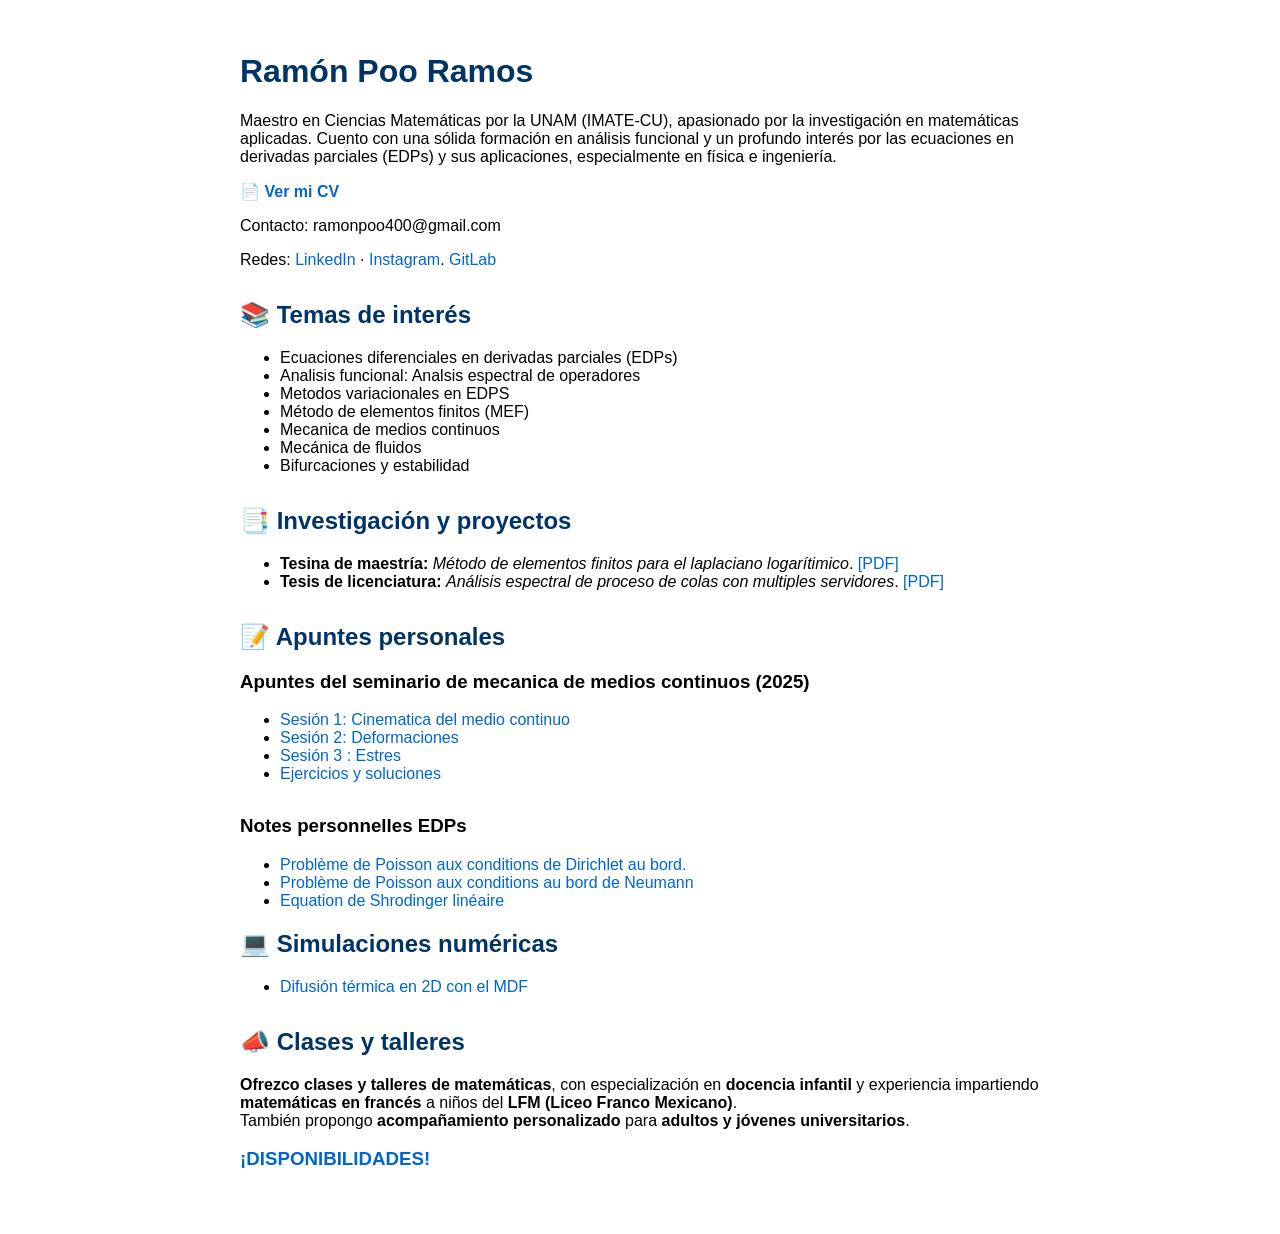
==== index.html @ 9243f204 "Agregando calendario disponibilidades correccion" ====
<!DOCTYPE html>
<html lang="es">
<head>
  <meta charset="UTF-8">
  <title>Ramón Poo – Matemáticas y Simulación</title>
  <style>
    body { font-family: sans-serif; max-width: 800px; margin: auto; padding: 2em; }
    h1, h2 { color: #003366; }
    a { color: #0066cc; text-decoration: none; }
    a:hover { text-decoration: underline; }
    section { margin-bottom: 2em; }
  </style>
</head>
<body>

  <h1>Ramón Poo Ramos</h1>
  <section>
    <p>Maestro en Ciencias Matemáticas por la UNAM (IMATE-CU), apasionado por la investigación en matemáticas aplicadas. Cuento con una sólida formación en análisis funcional y un profundo interés por las ecuaciones en derivadas parciales (EDPs) y sus aplicaciones, especialmente en física e ingeniería.</p>
    <p><strong><a href="assets/cv.pdf">📄 Ver mi CV</a></strong></p>
    <p>Contacto: ramonpoo400@gmail.com</p>
    <p>Redes: 
      <a href="https://www.linkedin.com/in/ramon-poo-ramos" target="_blank">LinkedIn</a> · 
      <a href="https://www.instagram.com/ramon.poo/" target="_blank">Instagram</a>.
      <a href="https://gitlab.com/dashboard/projects/personal" target="_blank">GitLab</a>
    </p>
  </section>

  <section>
    <h2>📚 Temas de interés</h2>
    <ul>
      <li>Ecuaciones diferenciales en derivadas parciales (EDPs)</li>
      <li>Analisis funcional: Analsis espectral de operadores</li>
      <li>Metodos variacionales en EDPS
      <li>Método de elementos finitos (MEF)</li>
      <li>Mecanica de medios continuos</li>
      <li>Mecánica de fluidos</li>
      <li>Bifurcaciones y estabilidad</li>
    </ul>
  </section>

  <section>
    <h2>📑 Investigación y proyectos</h2>
    <ul>
      <li><strong>Tesina de maestría:</strong> <em>Método de elementos finitos para el laplaciano logarítimico</em>. <a href="investigacion/tesina_maestria.pdf">[PDF]</a></li>
      <li><strong>Tesis de licenciatura:</strong> <em>Análisis espectral de proceso de colas con multiples servidores</em>. <a href="investigacion/tesis_licenciatura.pdf">[PDF]</a></li>
    </ul>
  </section>


  <section>
    <h2>📝 Apuntes personales</h2>
    <h3>Apuntes del seminario de mecanica de medios continuos (2025)</h3>
    <ul>
      <li><a href="apuntes/SeminarioMediosContinuos/sesion1_cinematica_medios_continuos.pdf">Sesión 1: Cinematica del medio continuo</a></li>
      <li><a href="apuntes/SeminarioMediosContinuos/sesion2_deformaciones.pdf">Sesión 2: Deformaciones</a></li>
      <li><a href="apuntes/SeminarioMediosContinuos/sesion3.pdf">Sesión 3 : Estres</a></li>
      <li><a href="apuntes/SeminarioMediosContinuos/ejercicios-soluciones.pdf">Ejercicios y soluciones</a></li>
    </ul>
  </section>

    <h3>Notes personnelles EDPs</h3>
    <ul>
      <li><a href="apuntes/ApuntesPersonalesEDPs/ProblemeDePoissonConditionsDirichlet.pdf">Problème de Poisson aux conditions de Dirichlet au bord.</a></li>
      <li><a href="apuntes/ApuntesPersonalesEDPs/EquationDePoissonAuxLimitesDeNeumann.pdf">Problème de Poisson aux conditions au bord de Neumann </a></li>
      <li><a href="apuntes/ApuntesPersonalesEDPs/EquationDeShrodingerLineaire.pdf">Equation de Shrodinger linéaire</a></li>
    </ul>
  </section>
  
  <section>
    <h2>💻 Simulaciones numéricas</h2>
    <ul>
      <li><a href="simulaciones/difusion.html">Difusión térmica en 2D con el MDF</a></li>
    </ul>
  </section>

  <section>
    <h2>📣 Clases y talleres</h2>
      <p>
        <strong>Ofrezco clases y talleres de matemáticas</strong>, con especialización en <strong>docencia infantil</strong> y experiencia impartiendo <strong>matemáticas en francés</strong> a niños del <strong>LFM (Liceo Franco Mexicano)</strong>.<br>
        También propongo <strong>acompañamiento personalizado</strong> para <strong>adultos y jóvenes universitarios</strong>.
      </p>
      <h3>
        <p>
          <a href="https://calendar.google.com/calendar/embed?src=ramonpoo400%40gmail.com&ctz=America%2FMexico_City" target="_blank"> ¡DISPONIBILIDADES! </a>
        </p> 
  </section>

</body>
</html>
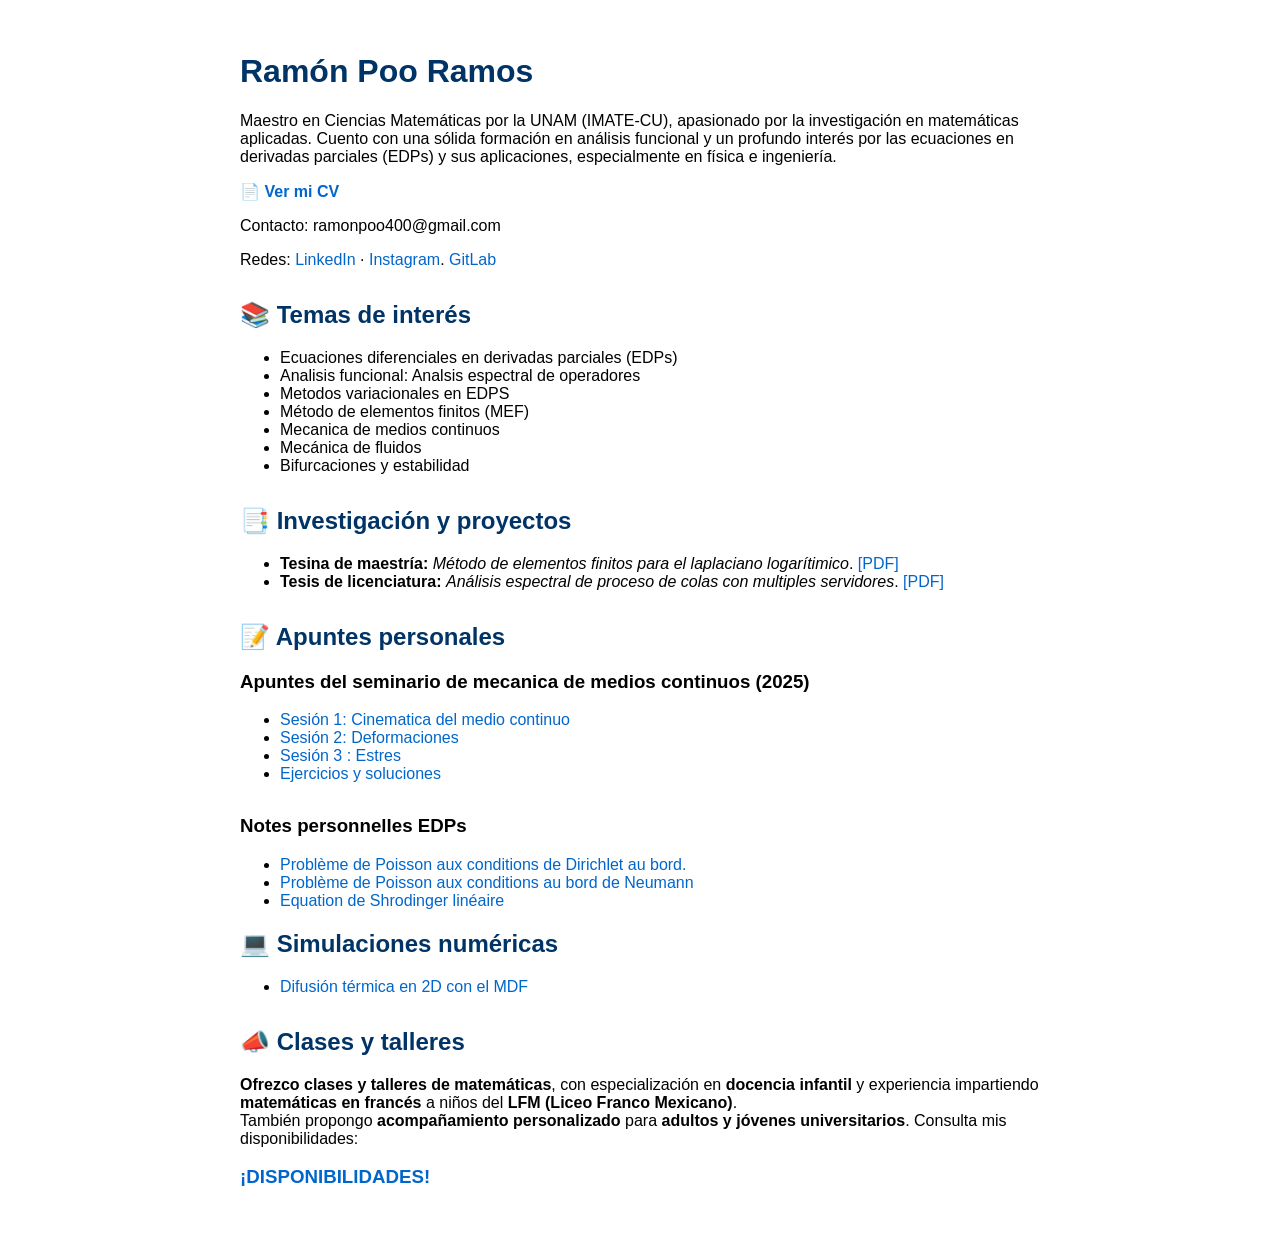
==== commit 181907d2: "Agregando calendario disponibilidades correccion 2" ====
--- a/index.html
+++ b/index.html
@@ -77,7 +77,7 @@
     <h2>📣 Clases y talleres</h2>
       <p>
         <strong>Ofrezco clases y talleres de matemáticas</strong>, con especialización en <strong>docencia infantil</strong> y experiencia impartiendo <strong>matemáticas en francés</strong> a niños del <strong>LFM (Liceo Franco Mexicano)</strong>.<br>
-        También propongo <strong>acompañamiento personalizado</strong> para <strong>adultos y jóvenes universitarios</strong>.
+        También propongo <strong>acompañamiento personalizado</strong> para <strong>adultos y jóvenes universitarios</strong>. Consulta mis disponibilidades:
       </p>
       <h3>
         <p>
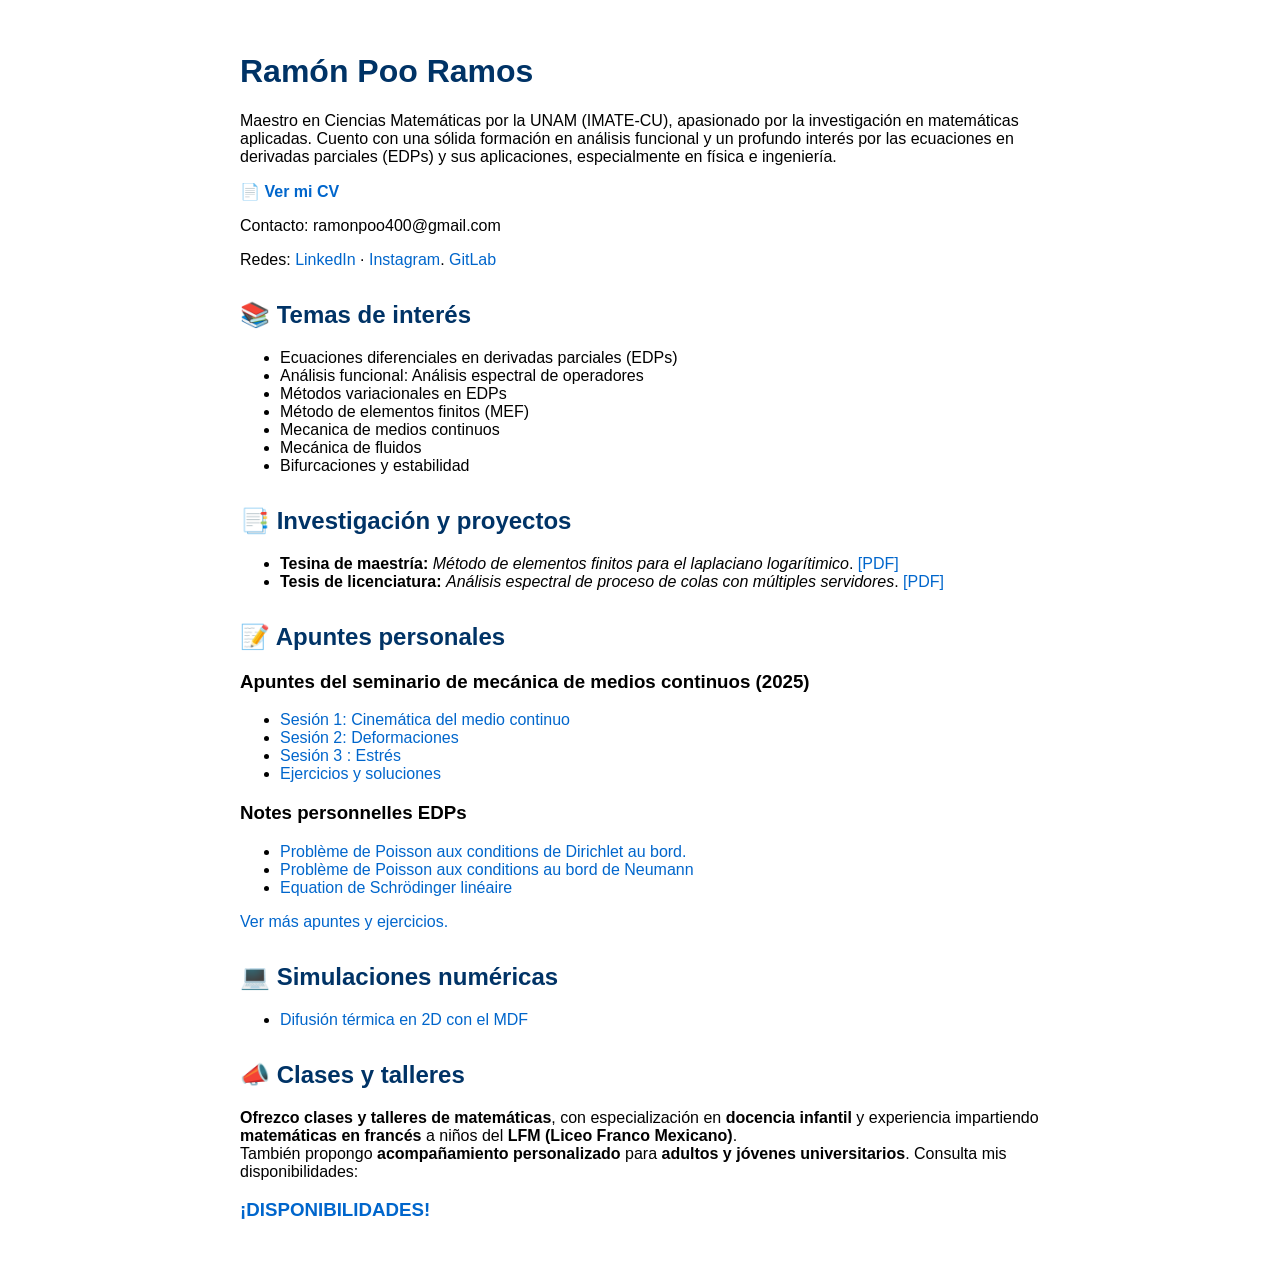
==== commit 1604fc3a: "Añadi apuntes nuevos. Hice algunas correcioes en el indice y lo adapté para desplegar el nuevo html " ====
--- a/index.html
+++ b/index.html
@@ -2,7 +2,7 @@
 <html lang="es">
 <head>
   <meta charset="UTF-8">
-  <title>Ramón Poo – Matemáticas y Simulación</title>
+  <title>Ramón Poo – Página personal</title>
   <style>
     body { font-family: sans-serif; max-width: 800px; margin: auto; padding: 2em; }
     h1, h2 { color: #003366; }
@@ -29,8 +29,8 @@
     <h2>📚 Temas de interés</h2>
     <ul>
       <li>Ecuaciones diferenciales en derivadas parciales (EDPs)</li>
-      <li>Analisis funcional: Analsis espectral de operadores</li>
-      <li>Metodos variacionales en EDPS
+      <li>Análisis funcional: Análisis espectral de operadores</li>
+      <li>Métodos variacionales en EDPs</li>
       <li>Método de elementos finitos (MEF)</li>
       <li>Mecanica de medios continuos</li>
       <li>Mecánica de fluidos</li>
@@ -42,28 +42,27 @@
     <h2>📑 Investigación y proyectos</h2>
     <ul>
       <li><strong>Tesina de maestría:</strong> <em>Método de elementos finitos para el laplaciano logarítimico</em>. <a href="investigacion/tesina_maestria.pdf">[PDF]</a></li>
-      <li><strong>Tesis de licenciatura:</strong> <em>Análisis espectral de proceso de colas con multiples servidores</em>. <a href="investigacion/tesis_licenciatura.pdf">[PDF]</a></li>
+      <li><strong>Tesis de licenciatura:</strong> <em>Análisis espectral de proceso de colas con múltiples servidores</em>. <a href="investigacion/tesis_licenciatura.pdf">[PDF]</a></li>
     </ul>
   </section>
 
 
   <section>
     <h2>📝 Apuntes personales</h2>
-    <h3>Apuntes del seminario de mecanica de medios continuos (2025)</h3>
+    <h3>Apuntes del seminario de mecánica de medios continuos (2025)</h3>
     <ul>
-      <li><a href="apuntes/SeminarioMediosContinuos/sesion1_cinematica_medios_continuos.pdf">Sesión 1: Cinematica del medio continuo</a></li>
+      <li><a href="apuntes/SeminarioMediosContinuos/sesion1_cinematica_medios_continuos.pdf">Sesión 1: Cinemática del medio continuo</a></li>
       <li><a href="apuntes/SeminarioMediosContinuos/sesion2_deformaciones.pdf">Sesión 2: Deformaciones</a></li>
-      <li><a href="apuntes/SeminarioMediosContinuos/sesion3.pdf">Sesión 3 : Estres</a></li>
+      <li><a href="apuntes/SeminarioMediosContinuos/sesion3.pdf">Sesión 3 : Estrés</a></li>
       <li><a href="apuntes/SeminarioMediosContinuos/ejercicios-soluciones.pdf">Ejercicios y soluciones</a></li>
     </ul>
-  </section>
-
     <h3>Notes personnelles EDPs</h3>
-    <ul>
+      <ul>
       <li><a href="apuntes/ApuntesPersonalesEDPs/ProblemeDePoissonConditionsDirichlet.pdf">Problème de Poisson aux conditions de Dirichlet au bord.</a></li>
       <li><a href="apuntes/ApuntesPersonalesEDPs/EquationDePoissonAuxLimitesDeNeumann.pdf">Problème de Poisson aux conditions au bord de Neumann </a></li>
-      <li><a href="apuntes/ApuntesPersonalesEDPs/EquationDeShrodingerLineaire.pdf">Equation de Shrodinger linéaire</a></li>
+      <li><a href="apuntes/ApuntesPersonalesEDPs/EquationDeShrodingerLineaire.pdf">Equation de Schrödinger linéaire</a></li>
     </ul>
+    <p><a href="apuntes.html">Ver más apuntes y ejercicios.</a></p>
   </section>
   
   <section>
@@ -79,10 +78,7 @@
         <strong>Ofrezco clases y talleres de matemáticas</strong>, con especialización en <strong>docencia infantil</strong> y experiencia impartiendo <strong>matemáticas en francés</strong> a niños del <strong>LFM (Liceo Franco Mexicano)</strong>.<br>
         También propongo <strong>acompañamiento personalizado</strong> para <strong>adultos y jóvenes universitarios</strong>. Consulta mis disponibilidades:
       </p>
-      <h3>
-        <p>
-          <a href="https://calendar.google.com/calendar/embed?src=ramonpoo400%40gmail.com&ctz=America%2FMexico_City" target="_blank"> ¡DISPONIBILIDADES! </a>
-        </p> 
+    <h3><a href="https://calendar.google.com/calendar/embed?src=ramonpoo400%40gmail.com&ctz=America%2FMexico_City" target="_blank"> ¡DISPONIBILIDADES! </a></h3>
   </section>
 
 </body>
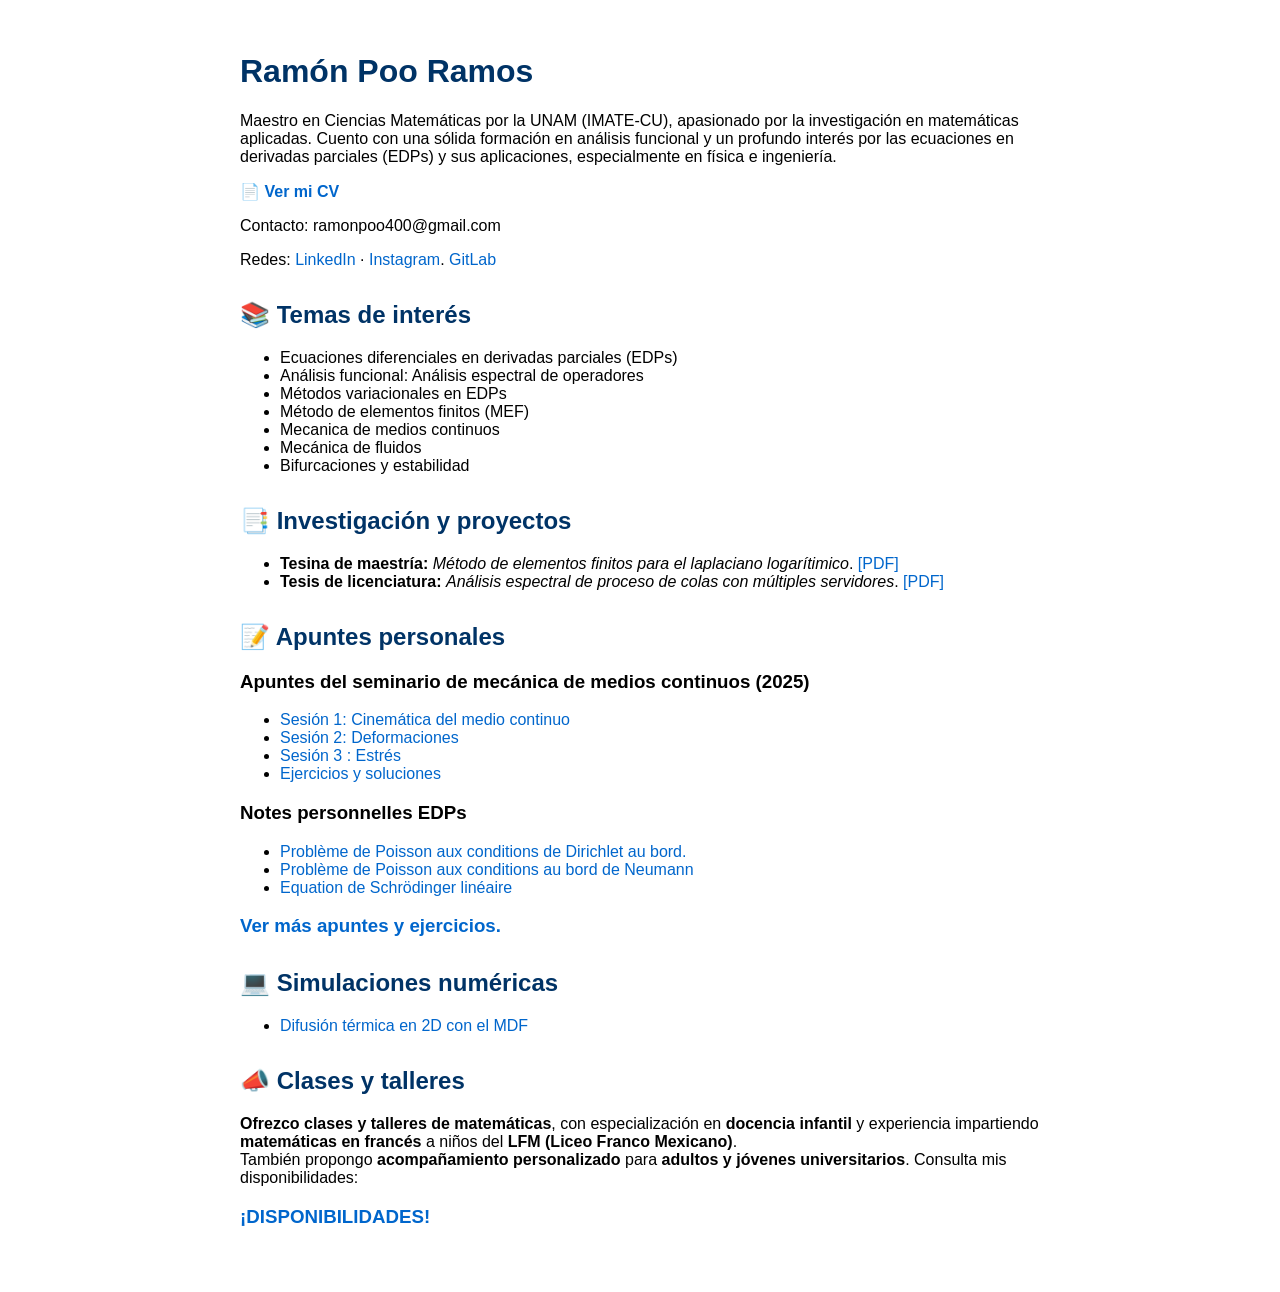
==== commit 5347961b: "Mejora visualisación del enlace a mis apuntes" ====
--- a/index.html
+++ b/index.html
@@ -62,7 +62,7 @@
       <li><a href="apuntes/ApuntesPersonalesEDPs/EquationDePoissonAuxLimitesDeNeumann.pdf">Problème de Poisson aux conditions au bord de Neumann </a></li>
       <li><a href="apuntes/ApuntesPersonalesEDPs/EquationDeShrodingerLineaire.pdf">Equation de Schrödinger linéaire</a></li>
     </ul>
-    <p><a href="apuntes.html">Ver más apuntes y ejercicios.</a></p>
+    <h3><a href="apuntes.html">Ver más apuntes y ejercicios.</a></h3>
   </section>
   
   <section>
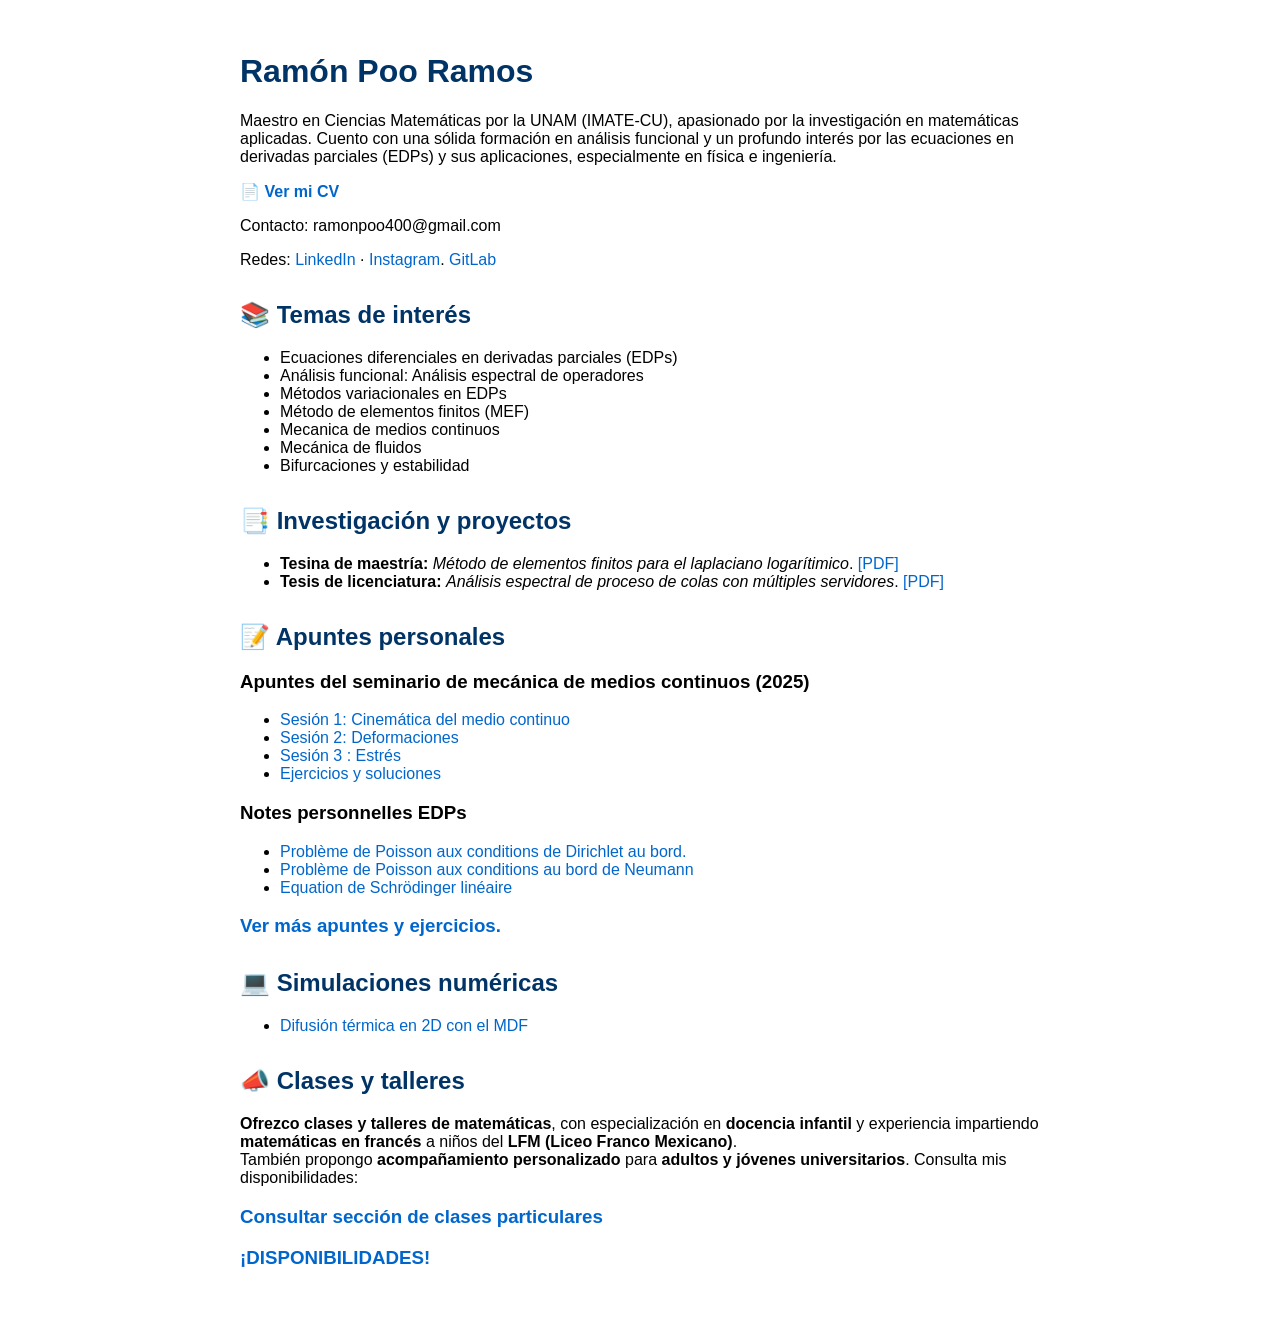
==== commit 0e1351f7: "Añadiendo href correctamente para ir a clases particulares" ====
--- a/index.html
+++ b/index.html
@@ -78,6 +78,7 @@
         <strong>Ofrezco clases y talleres de matemáticas</strong>, con especialización en <strong>docencia infantil</strong> y experiencia impartiendo <strong>matemáticas en francés</strong> a niños del <strong>LFM (Liceo Franco Mexicano)</strong>.<br>
         También propongo <strong>acompañamiento personalizado</strong> para <strong>adultos y jóvenes universitarios</strong>. Consulta mis disponibilidades:
       </p>
+    <h3><a href="ClasesParticulares.html">Consultar sección de clases particulares</a></h3>
     <h3><a href="https://calendar.google.com/calendar/embed?src=ramonpoo400%40gmail.com&ctz=America%2FMexico_City" target="_blank"> ¡DISPONIBILIDADES! </a></h3>
   </section>
 
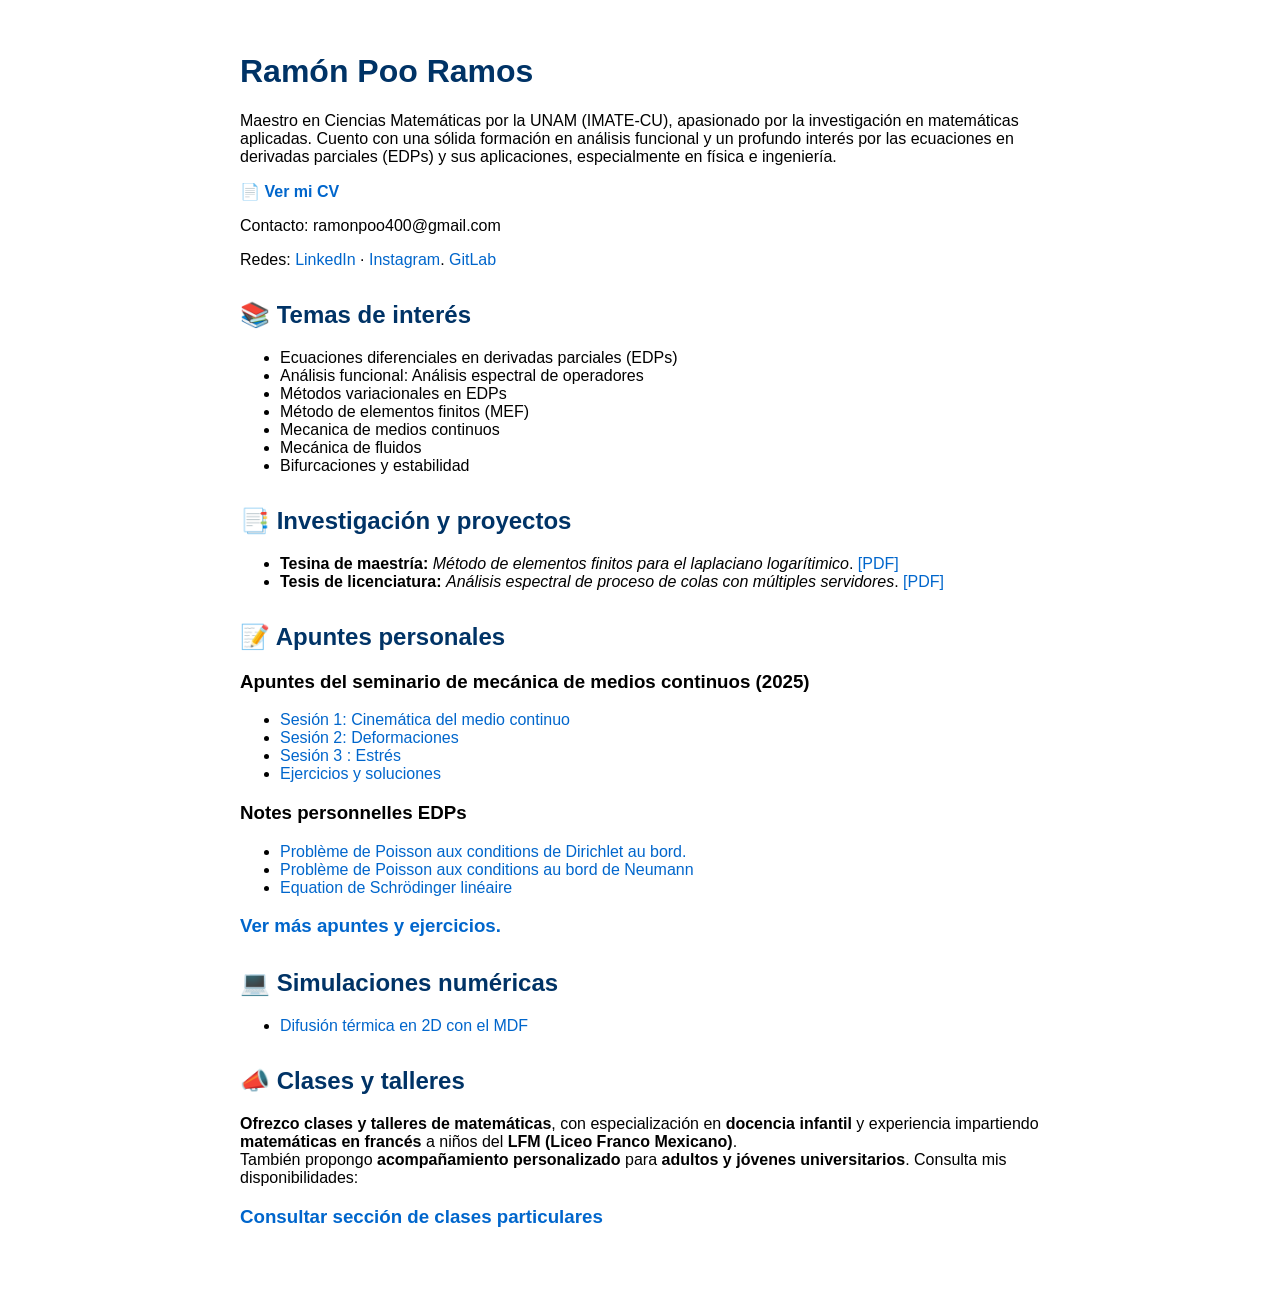
==== commit 28bc1dcb: "Mas mejoras calendario y estructura" ====
--- a/index.html
+++ b/index.html
@@ -79,7 +79,6 @@
         También propongo <strong>acompañamiento personalizado</strong> para <strong>adultos y jóvenes universitarios</strong>. Consulta mis disponibilidades:
       </p>
     <h3><a href="ClasesParticulares.html">Consultar sección de clases particulares</a></h3>
-    <h3><a href="https://calendar.google.com/calendar/embed?src=ramonpoo400%40gmail.com&ctz=America%2FMexico_City" target="_blank"> ¡DISPONIBILIDADES! </a></h3>
   </section>
 
 </body>
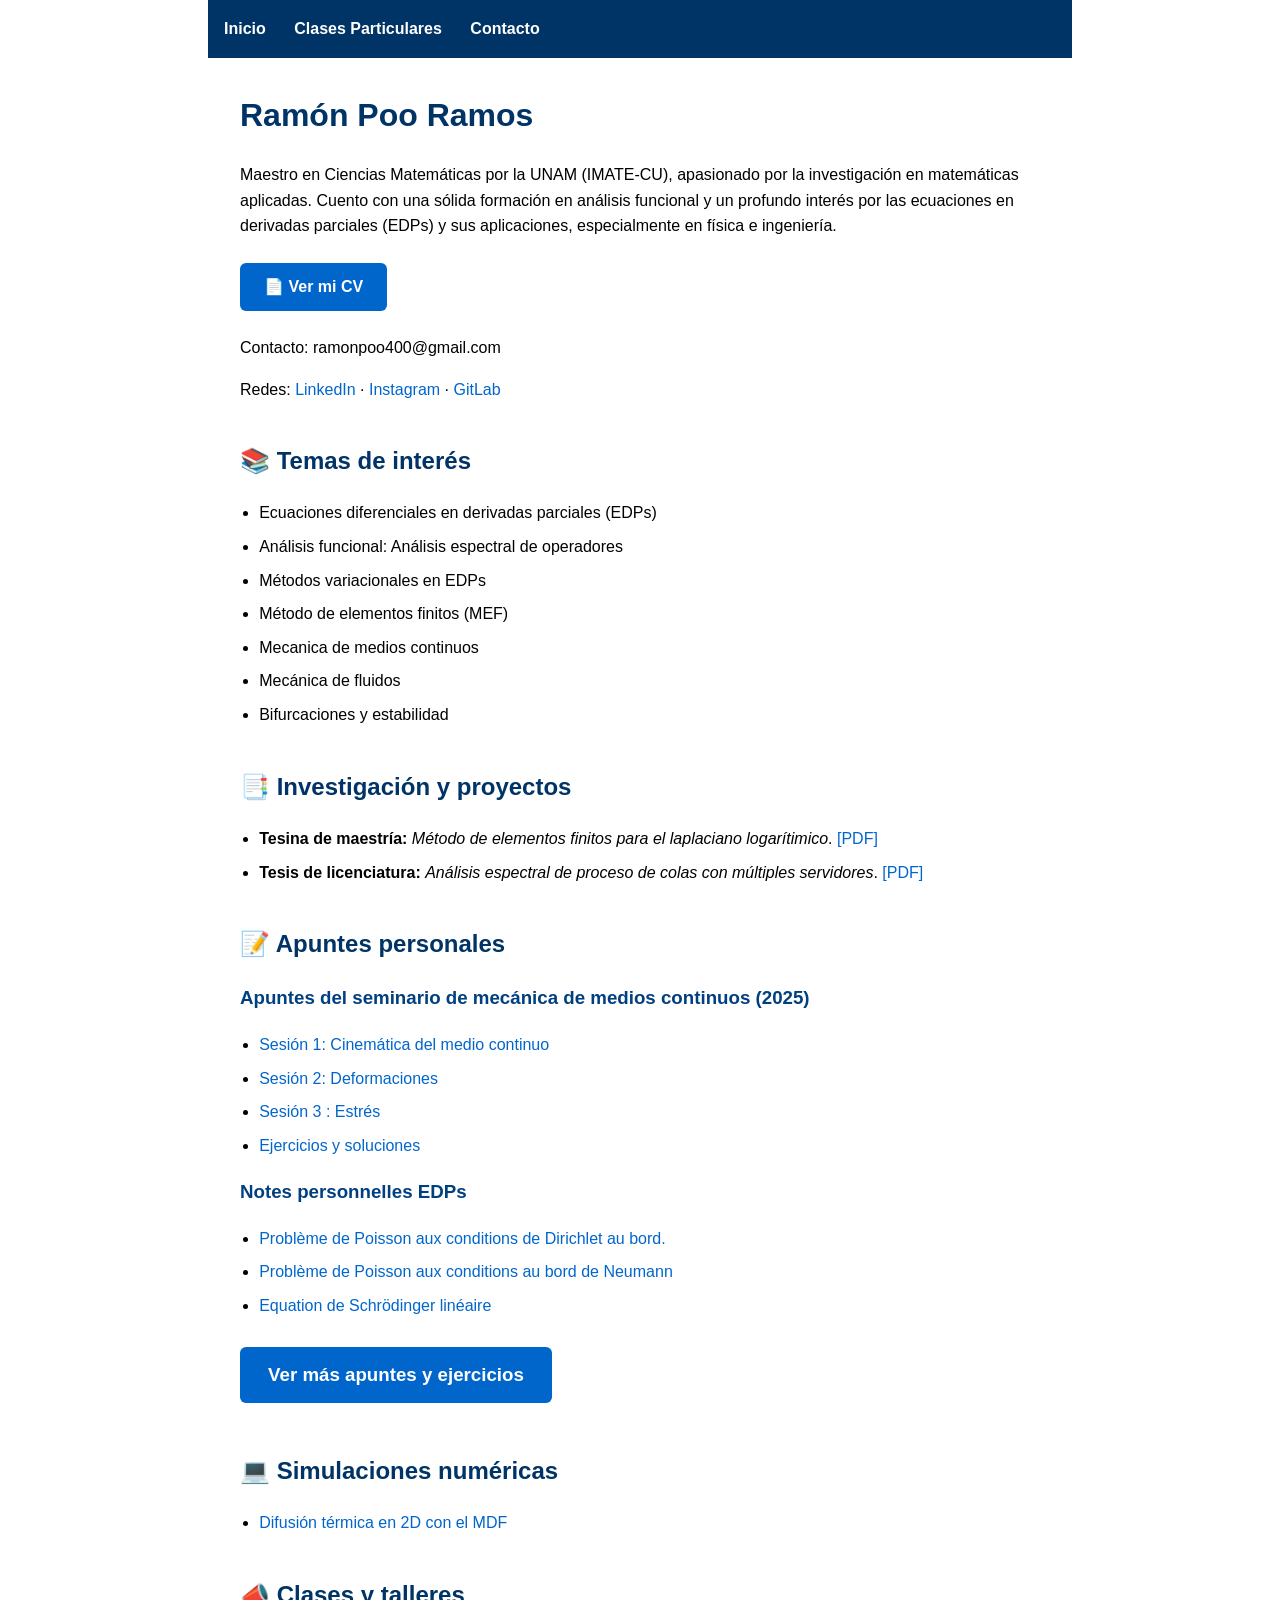
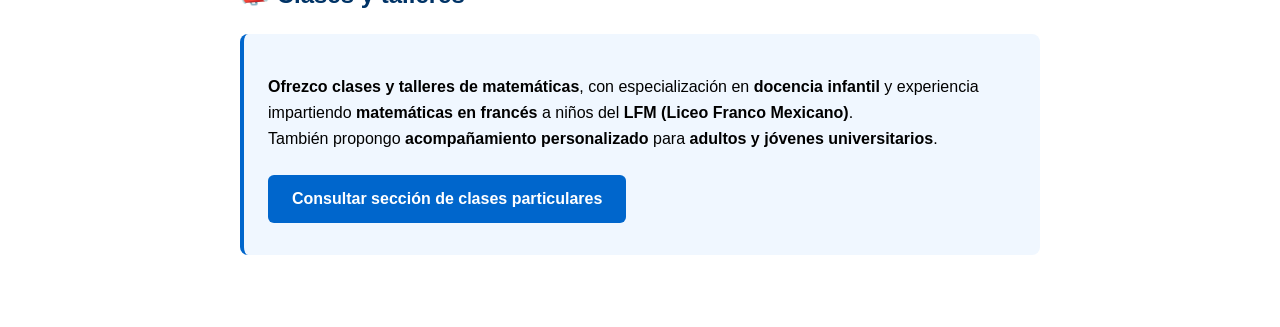
==== commit 96563647: "Mejorando indice visualmente" ====
--- a/index.html
+++ b/index.html
@@ -4,23 +4,86 @@
   <meta charset="UTF-8">
   <title>Ramón Poo – Página personal</title>
   <style>
-    body { font-family: sans-serif; max-width: 800px; margin: auto; padding: 2em; }
-    h1, h2 { color: #003366; }
-    a { color: #0066cc; text-decoration: none; }
-    a:hover { text-decoration: underline; }
-    section { margin-bottom: 2em; }
+    body { 
+      font-family: sans-serif; 
+      max-width: 800px; 
+      margin: auto; 
+      padding: 2em; 
+      line-height: 1.6;
+    }
+    h1, h2 { 
+      color: #003366;
+    }
+    h3 {
+      color: #004080;
+    }
+    a { 
+      color: #0066cc; 
+      text-decoration: none;
+    }
+    a:hover { 
+      text-decoration: underline;
+    }
+    section { 
+      margin-bottom: 2.5em;
+    }
+    /* Nuevos estilos para mantener consistencia */
+    nav { 
+      background: #003366; 
+      padding: 1em; 
+      margin: -2em -2em 2em -2em; 
+      border-radius: 0;
+    }
+    nav a { 
+      color: white; 
+      margin-right: 1.5em; 
+      font-weight: bold;
+    }
+    .destacado { 
+      background: #f0f7ff; 
+      padding: 1.5em; 
+      border-radius: 8px; 
+      border-left: 4px solid #0066cc;
+    }
+    .boton { 
+      background: #0066cc; 
+      color: white; 
+      padding: 0.7em 1.5em; 
+      border-radius: 6px; 
+      display: inline-block; 
+      margin: 0.5em 0;
+      font-weight: bold; 
+      transition: background 0.3s;
+    }
+    .boton:hover { 
+      background: #004d99; 
+      text-decoration: none;
+    }
+    ul {
+      padding-left: 1.2em;
+    }
+    li {
+      margin-bottom: 0.5em;
+    }
   </style>
 </head>
 <body>
 
+  <!-- Menú de navegación añadido para consistencia -->
+  <nav>
+    <a href="index.html">Inicio</a>
+    <a href="ClasesParticulares.html">Clases Particulares</a>
+    <a href="#contacto">Contacto</a>
+  </nav>
+
   <h1>Ramón Poo Ramos</h1>
   <section>
     <p>Maestro en Ciencias Matemáticas por la UNAM (IMATE-CU), apasionado por la investigación en matemáticas aplicadas. Cuento con una sólida formación en análisis funcional y un profundo interés por las ecuaciones en derivadas parciales (EDPs) y sus aplicaciones, especialmente en física e ingeniería.</p>
-    <p><strong><a href="assets/cv.pdf">📄 Ver mi CV</a></strong></p>
+    <p><strong><a href="assets/cv.pdf" class="boton">📄 Ver mi CV</a></strong></p>
     <p>Contacto: ramonpoo400@gmail.com</p>
     <p>Redes: 
       <a href="https://www.linkedin.com/in/ramon-poo-ramos" target="_blank">LinkedIn</a> · 
-      <a href="https://www.instagram.com/ramon.poo/" target="_blank">Instagram</a>.
+      <a href="https://www.instagram.com/ramon.poo/" target="_blank">Instagram</a> ·
       <a href="https://gitlab.com/dashboard/projects/personal" target="_blank">GitLab</a>
     </p>
   </section>
@@ -46,7 +109,6 @@
     </ul>
   </section>
 
-
   <section>
     <h2>📝 Apuntes personales</h2>
     <h3>Apuntes del seminario de mecánica de medios continuos (2025)</h3>
@@ -62,7 +124,7 @@
       <li><a href="apuntes/ApuntesPersonalesEDPs/EquationDePoissonAuxLimitesDeNeumann.pdf">Problème de Poisson aux conditions au bord de Neumann </a></li>
       <li><a href="apuntes/ApuntesPersonalesEDPs/EquationDeShrodingerLineaire.pdf">Equation de Schrödinger linéaire</a></li>
     </ul>
-    <h3><a href="apuntes.html">Ver más apuntes y ejercicios.</a></h3>
+    <h3><a href="apuntes.html" class="boton">Ver más apuntes y ejercicios</a></h3>
   </section>
   
   <section>
@@ -72,14 +134,16 @@
     </ul>
   </section>
 
-  <section>
+  <section id="contacto">
     <h2>📣 Clases y talleres</h2>
+    <div class="destacado">
       <p>
         <strong>Ofrezco clases y talleres de matemáticas</strong>, con especialización en <strong>docencia infantil</strong> y experiencia impartiendo <strong>matemáticas en francés</strong> a niños del <strong>LFM (Liceo Franco Mexicano)</strong>.<br>
-        También propongo <strong>acompañamiento personalizado</strong> para <strong>adultos y jóvenes universitarios</strong>. Consulta mis disponibilidades:
+        También propongo <strong>acompañamiento personalizado</strong> para <strong>adultos y jóvenes universitarios</strong>.
       </p>
-    <h3><a href="ClasesParticulares.html">Consultar sección de clases particulares</a></h3>
+      <a href="ClasesParticulares.html" class="boton">Consultar sección de clases particulares</a>
+    </div>
   </section>
 
 </body>
-</html>
+</html>
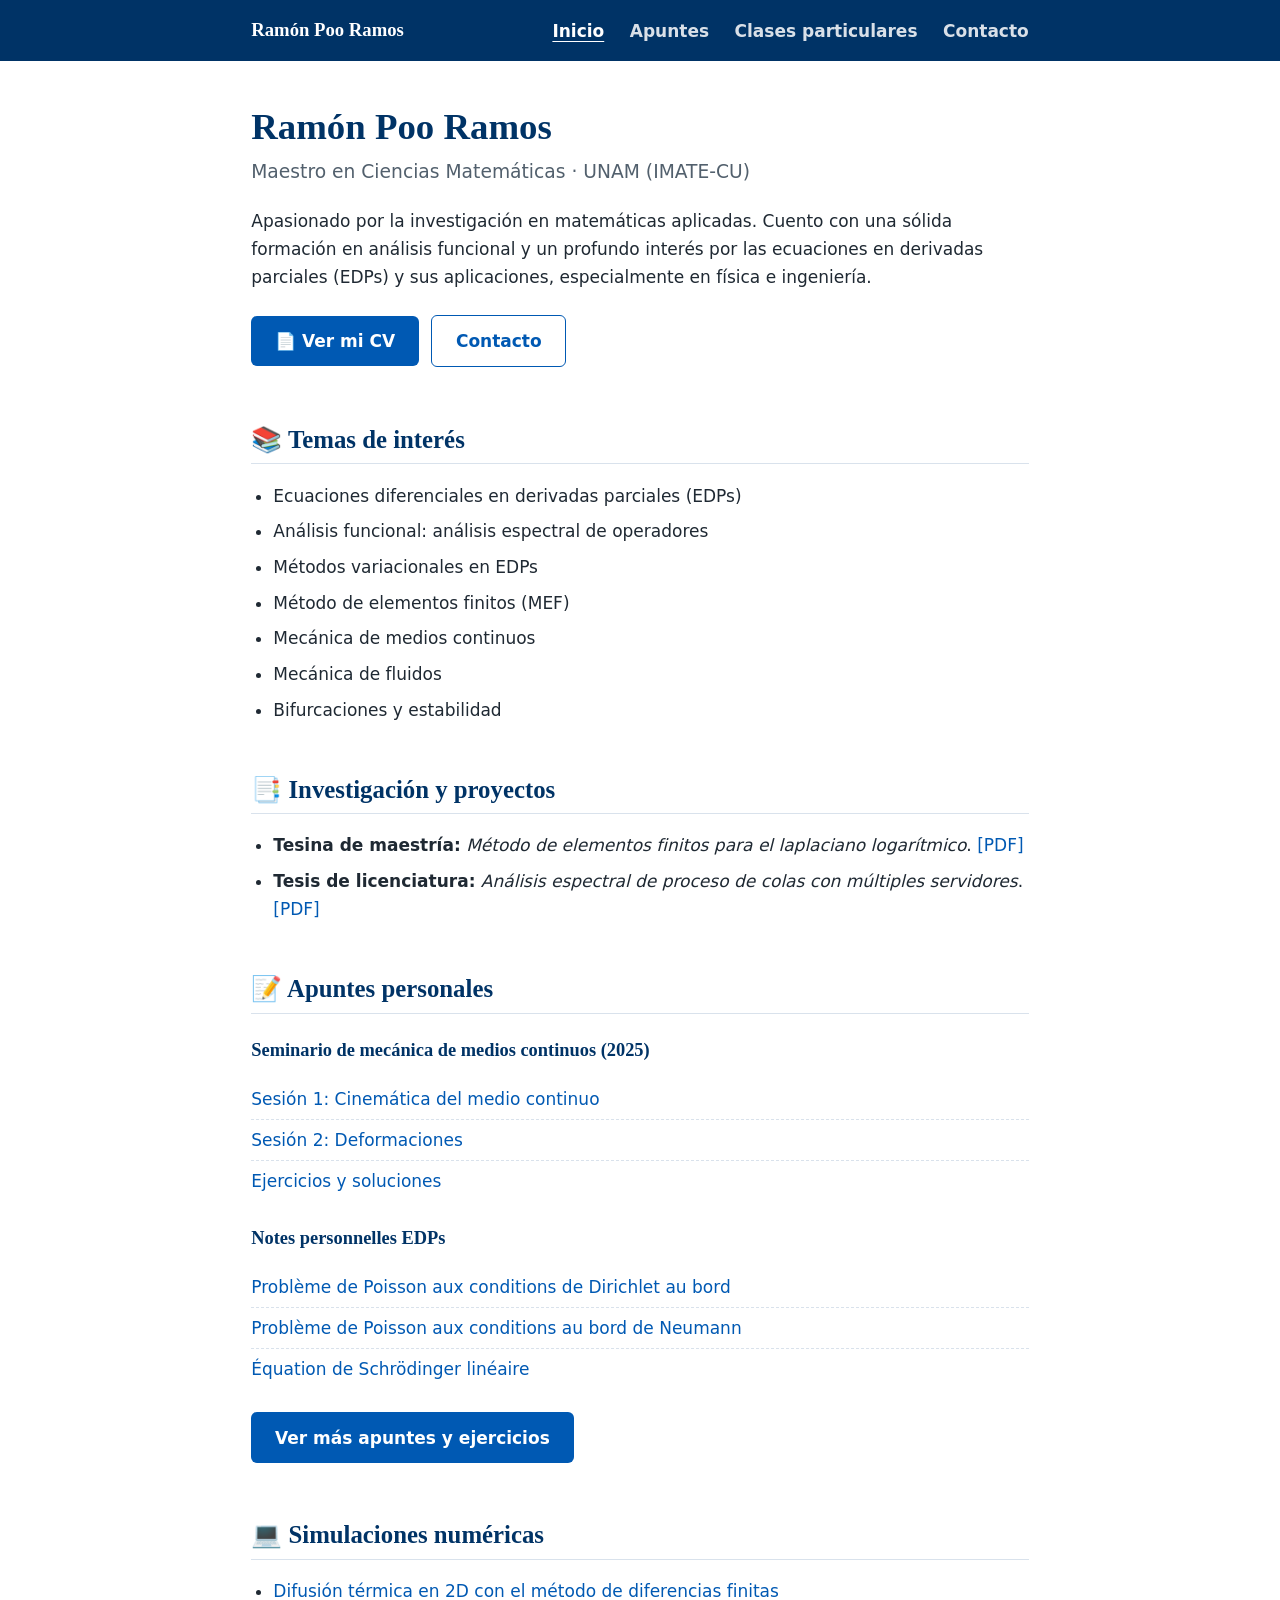
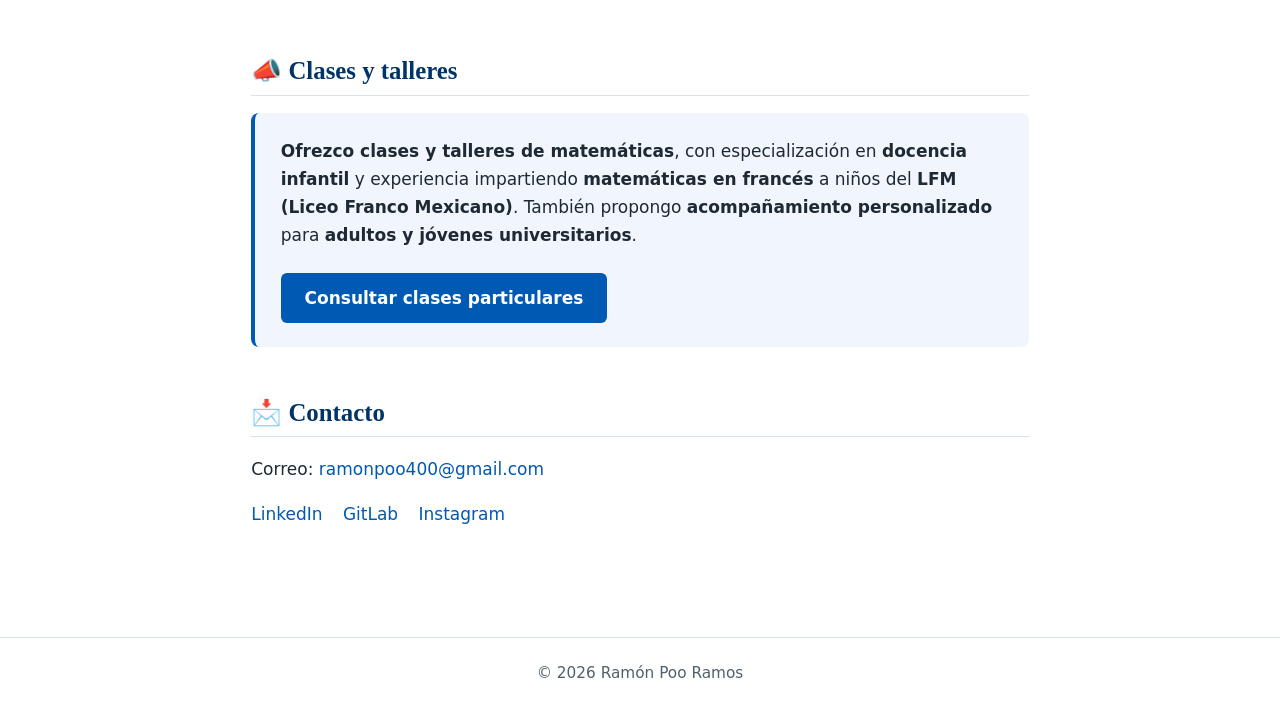
==== commit 04d8c791: "Rediseño ligero: estilos compartidos, versión móvil y correcciones - Hoja de estilos común en assets" ====
--- a/index.html
+++ b/index.html
@@ -2,148 +2,108 @@
 <html lang="es">
 <head>
   <meta charset="UTF-8">
-  <title>Ramón Poo – Página personal</title>
-  <style>
-    body { 
-      font-family: sans-serif; 
-      max-width: 800px; 
-      margin: auto; 
-      padding: 2em; 
-      line-height: 1.6;
-    }
-    h1, h2 { 
-      color: #003366;
-    }
-    h3 {
-      color: #004080;
-    }
-    a { 
-      color: #0066cc; 
-      text-decoration: none;
-    }
-    a:hover { 
-      text-decoration: underline;
-    }
-    section { 
-      margin-bottom: 2.5em;
-    }
-    /* Nuevos estilos para mantener consistencia */
-    nav { 
-      background: #003366; 
-      padding: 1em; 
-      margin: -2em -2em 2em -2em; 
-      border-radius: 0;
-    }
-    nav a { 
-      color: white; 
-      margin-right: 1.5em; 
-      font-weight: bold;
-    }
-    .destacado { 
-      background: #f0f7ff; 
-      padding: 1.5em; 
-      border-radius: 8px; 
-      border-left: 4px solid #0066cc;
-    }
-    .boton { 
-      background: #0066cc; 
-      color: white; 
-      padding: 0.7em 1.5em; 
-      border-radius: 6px; 
-      display: inline-block; 
-      margin: 0.5em 0;
-      font-weight: bold; 
-      transition: background 0.3s;
-    }
-    .boton:hover { 
-      background: #004d99; 
-      text-decoration: none;
-    }
-    ul {
-      padding-left: 1.2em;
-    }
-    li {
-      margin-bottom: 0.5em;
-    }
-  </style>
+  <meta name="viewport" content="width=device-width, initial-scale=1.0">
+  <title>Ramón Poo Ramos – Matemáticas aplicadas</title>
+  <meta name="description" content="Página personal de Ramón Poo Ramos, Maestro en Ciencias Matemáticas (UNAM). Investigación en EDPs, análisis funcional y elementos finitos; apuntes, simulaciones y clases de matemáticas.">
+  <meta property="og:title" content="Ramón Poo Ramos – Matemáticas aplicadas">
+  <meta property="og:description" content="Investigación en EDPs y análisis funcional, apuntes, simulaciones numéricas y clases de matemáticas.">
+  <meta property="og:type" content="website">
+  <link rel="icon" href="assets/favicon.svg" type="image/svg+xml">
+  <link rel="stylesheet" href="assets/style.css">
 </head>
 <body>
 
-  <!-- Menú de navegación añadido para consistencia -->
-  <nav>
-    <a href="index.html">Inicio</a>
-    <a href="ClasesParticulares.html">Clases Particulares</a>
-    <a href="#contacto">Contacto</a>
+  <nav class="nav">
+    <div class="nav-inner">
+      <a href="index.html" class="marca">Ramón Poo Ramos</a>
+      <a href="index.html" aria-current="page">Inicio</a>
+      <a href="apuntes.html">Apuntes</a>
+      <a href="ClasesParticulares.html">Clases particulares</a>
+      <a href="#contacto">Contacto</a>
+    </div>
   </nav>
 
-  <h1>Ramón Poo Ramos</h1>
-  <section>
-    <p>Maestro en Ciencias Matemáticas por la UNAM (IMATE-CU), apasionado por la investigación en matemáticas aplicadas. Cuento con una sólida formación en análisis funcional y un profundo interés por las ecuaciones en derivadas parciales (EDPs) y sus aplicaciones, especialmente en física e ingeniería.</p>
-    <p><strong><a href="assets/cv.pdf" class="boton">📄 Ver mi CV</a></strong></p>
-    <p>Contacto: ramonpoo400@gmail.com</p>
-    <p>Redes: 
-      <a href="https://www.linkedin.com/in/ramon-poo-ramos" target="_blank">LinkedIn</a> · 
-      <a href="https://www.instagram.com/ramon.poo/" target="_blank">Instagram</a> ·
-      <a href="https://gitlab.com/dashboard/projects/personal" target="_blank">GitLab</a>
-    </p>
-  </section>
+  <main>
+    <section>
+      <h1>Ramón Poo Ramos</h1>
+      <p class="subtitulo">Maestro en Ciencias Matemáticas · UNAM (IMATE-CU)</p>
+      <p>Apasionado por la investigación en matemáticas aplicadas. Cuento con una sólida formación en análisis funcional y un profundo interés por las ecuaciones en derivadas parciales (EDPs) y sus aplicaciones, especialmente en física e ingeniería.</p>
+      <p>
+        <a href="assets/cv.pdf" class="boton">📄 Ver mi CV</a>
+        <a href="#contacto" class="boton boton-secundario">Contacto</a>
+      </p>
+    </section>
 
-  <section>
-    <h2>📚 Temas de interés</h2>
-    <ul>
-      <li>Ecuaciones diferenciales en derivadas parciales (EDPs)</li>
-      <li>Análisis funcional: Análisis espectral de operadores</li>
-      <li>Métodos variacionales en EDPs</li>
-      <li>Método de elementos finitos (MEF)</li>
-      <li>Mecanica de medios continuos</li>
-      <li>Mecánica de fluidos</li>
-      <li>Bifurcaciones y estabilidad</li>
-    </ul>
-  </section>
+    <section>
+      <h2>📚 Temas de interés</h2>
+      <ul>
+        <li>Ecuaciones diferenciales en derivadas parciales (EDPs)</li>
+        <li>Análisis funcional: análisis espectral de operadores</li>
+        <li>Métodos variacionales en EDPs</li>
+        <li>Método de elementos finitos (MEF)</li>
+        <li>Mecánica de medios continuos</li>
+        <li>Mecánica de fluidos</li>
+        <li>Bifurcaciones y estabilidad</li>
+      </ul>
+    </section>
 
-  <section>
-    <h2>📑 Investigación y proyectos</h2>
-    <ul>
-      <li><strong>Tesina de maestría:</strong> <em>Método de elementos finitos para el laplaciano logarítimico</em>. <a href="investigacion/tesina_maestria.pdf">[PDF]</a></li>
-      <li><strong>Tesis de licenciatura:</strong> <em>Análisis espectral de proceso de colas con múltiples servidores</em>. <a href="investigacion/tesis_licenciatura.pdf">[PDF]</a></li>
-    </ul>
-  </section>
+    <section>
+      <h2>📑 Investigación y proyectos</h2>
+      <ul>
+        <li><strong>Tesina de maestría:</strong> <em>Método de elementos finitos para el laplaciano logarítmico</em>. <a href="investigacion/tesina_maestria.pdf">[PDF]</a></li>
+        <li><strong>Tesis de licenciatura:</strong> <em>Análisis espectral de proceso de colas con múltiples servidores</em>. <a href="investigacion/tesis_licenciatura.pdf">[PDF]</a></li>
+      </ul>
+    </section>
 
-  <section>
-    <h2>📝 Apuntes personales</h2>
-    <h3>Apuntes del seminario de mecánica de medios continuos (2025)</h3>
-    <ul>
-      <li><a href="apuntes/SeminarioMediosContinuos/sesion1_cinematica_medios_continuos.pdf">Sesión 1: Cinemática del medio continuo</a></li>
-      <li><a href="apuntes/SeminarioMediosContinuos/sesion2_deformaciones.pdf">Sesión 2: Deformaciones</a></li>
-      <li><a href="apuntes/SeminarioMediosContinuos/sesion3.pdf">Sesión 3 : Estrés</a></li>
-      <li><a href="apuntes/SeminarioMediosContinuos/ejercicios-soluciones.pdf">Ejercicios y soluciones</a></li>
-    </ul>
-    <h3>Notes personnelles EDPs</h3>
+    <section>
+      <h2>📝 Apuntes personales</h2>
+      <h3>Seminario de mecánica de medios continuos (2025)</h3>
+      <ul class="lista-docs">
+        <li><a href="apuntes/SeminarioMediosContinuos/sesion1_cinematica_medios_continuos.pdf">Sesión 1: Cinemática del medio continuo</a></li>
+        <li><a href="apuntes/SeminarioMediosContinuos/sesion2_deformaciones.pdf">Sesión 2: Deformaciones</a></li>
+        <li><a href="apuntes/SeminarioMediosContinuos/ejercicios-soluciones.pdf">Ejercicios y soluciones</a></li>
+      </ul>
+      <h3>Notes personnelles EDPs</h3>
+      <ul class="lista-docs">
+        <li><a href="apuntes/ApuntesPersonalesEDPs/ProblemeDePoissonConditionsDirichlet.pdf">Problème de Poisson aux conditions de Dirichlet au bord</a></li>
+        <li><a href="apuntes/ApuntesPersonalesEDPs/EquationDePoissonAuxLimitesDeNeumann.pdf">Problème de Poisson aux conditions au bord de Neumann</a></li>
+        <li><a href="apuntes/ApuntesPersonalesEDPs/EquationDeShrodingerLineaire.pdf">Équation de Schrödinger linéaire</a></li>
+      </ul>
+      <p><a href="apuntes.html" class="boton">Ver más apuntes y ejercicios</a></p>
+    </section>
+
+    <section id="simulaciones">
+      <h2>💻 Simulaciones numéricas</h2>
       <ul>
-      <li><a href="apuntes/ApuntesPersonalesEDPs/ProblemeDePoissonConditionsDirichlet.pdf">Problème de Poisson aux conditions de Dirichlet au bord.</a></li>
-      <li><a href="apuntes/ApuntesPersonalesEDPs/EquationDePoissonAuxLimitesDeNeumann.pdf">Problème de Poisson aux conditions au bord de Neumann </a></li>
-      <li><a href="apuntes/ApuntesPersonalesEDPs/EquationDeShrodingerLineaire.pdf">Equation de Schrödinger linéaire</a></li>
-    </ul>
-    <h3><a href="apuntes.html" class="boton">Ver más apuntes y ejercicios</a></h3>
-  </section>
-  
-  <section>
-    <h2>💻 Simulaciones numéricas</h2>
-    <ul>
-      <li><a href="simulaciones/difusion.html">Difusión térmica en 2D con el MDF</a></li>
-    </ul>
-  </section>
+        <li><a href="simulaciones/difusion.html">Difusión térmica en 2D con el método de diferencias finitas</a></li>
+      </ul>
+    </section>
 
-  <section id="contacto">
-    <h2>📣 Clases y talleres</h2>
-    <div class="destacado">
-      <p>
-        <strong>Ofrezco clases y talleres de matemáticas</strong>, con especialización en <strong>docencia infantil</strong> y experiencia impartiendo <strong>matemáticas en francés</strong> a niños del <strong>LFM (Liceo Franco Mexicano)</strong>.<br>
-        También propongo <strong>acompañamiento personalizado</strong> para <strong>adultos y jóvenes universitarios</strong>.
-      </p>
-      <a href="ClasesParticulares.html" class="boton">Consultar sección de clases particulares</a>
-    </div>
-  </section>
+    <section id="clases">
+      <h2>📣 Clases y talleres</h2>
+      <div class="destacado">
+        <p>
+          <strong>Ofrezco clases y talleres de matemáticas</strong>, con especialización en <strong>docencia infantil</strong> y experiencia impartiendo <strong>matemáticas en francés</strong> a niños del <strong>LFM (Liceo Franco Mexicano)</strong>.
+          También propongo <strong>acompañamiento personalizado</strong> para <strong>adultos y jóvenes universitarios</strong>.
+        </p>
+        <a href="ClasesParticulares.html" class="boton">Consultar clases particulares</a>
+      </div>
+    </section>
+
+    <section id="contacto">
+      <h2>📩 Contacto</h2>
+      <p>Correo: <a href="mailto:ramonpoo400@gmail.com">ramonpoo400@gmail.com</a></p>
+      <ul class="enlaces">
+        <li><a href="https://www.linkedin.com/in/ramon-poo-ramos" target="_blank" rel="noopener">LinkedIn</a></li>
+        <li><a href="https://gitlab.com/ramonpoo400" target="_blank" rel="noopener">GitLab</a></li>
+        <li><a href="https://www.instagram.com/ramon.poo/" target="_blank" rel="noopener">Instagram</a></li>
+      </ul>
+    </section>
+  </main>
+
+  <footer class="pie">
+    © 2026 Ramón Poo Ramos
+  </footer>
 
 </body>
-</html>+</html>
--- a/assets/style.css
+++ b/assets/style.css
@@ -0,0 +1,184 @@
+/* Estilos compartidos – Ramón Poo Ramos */
+
+:root {
+  --azul-oscuro: #003366;
+  --azul: #0059b3;
+  --azul-hover: #00478f;
+  --azul-claro: #f0f6fc;
+  --texto: #1f2933;
+  --texto-suave: #52606d;
+  --borde: #d9e2ec;
+  --fondo: #ffffff;
+  --serif: "Iowan Old Style", "Palatino Linotype", Palatino, "Book Antiqua", Georgia, serif;
+  --sans: system-ui, -apple-system, "Segoe UI", Roboto, "Helvetica Neue", Arial, sans-serif;
+}
+
+* { box-sizing: border-box; }
+
+html { scroll-behavior: smooth; }
+
+body {
+  margin: 0;
+  background: var(--fondo);
+  color: var(--texto);
+  font-family: var(--sans);
+  font-size: 1.0625rem;
+  line-height: 1.65;
+}
+
+/* ---------- Navegación ---------- */
+.nav {
+  background: var(--azul-oscuro);
+}
+.nav-inner {
+  max-width: 820px;
+  margin: 0 auto;
+  padding: 0.9em 1.25em;
+  display: flex;
+  flex-wrap: wrap;
+  align-items: center;
+  gap: 0.4em 1.5em;
+}
+.nav a {
+  color: #fff;
+  font-weight: 600;
+  text-decoration: none;
+  opacity: 0.85;
+}
+.nav a:hover,
+.nav a[aria-current="page"] {
+  opacity: 1;
+  text-decoration: underline;
+  text-underline-offset: 4px;
+}
+.nav .marca {
+  font-family: var(--serif);
+  font-size: 1.1em;
+  opacity: 1;
+  margin-right: auto;
+}
+
+/* ---------- Contenido ---------- */
+main {
+  max-width: 820px;
+  margin: 0 auto;
+  padding: 2.5em 1.25em 3em;
+}
+
+h1, h2, h3 {
+  font-family: var(--serif);
+  line-height: 1.25;
+}
+h1 {
+  color: var(--azul-oscuro);
+  font-size: 2.3rem;
+  margin: 0 0 0.2em;
+}
+h2 {
+  color: var(--azul-oscuro);
+  font-size: 1.55rem;
+  margin: 0 0 0.7em;
+  padding-bottom: 0.3em;
+  border-bottom: 1px solid var(--borde);
+}
+h3 {
+  color: var(--azul-oscuro);
+  font-size: 1.15rem;
+  margin: 1.4em 0 0.4em;
+}
+
+.subtitulo {
+  color: var(--texto-suave);
+  font-size: 1.1em;
+  margin-top: 0;
+}
+
+a { color: var(--azul); text-decoration: none; }
+a:hover { text-decoration: underline; }
+
+section { margin-bottom: 3em; }
+
+ul, ol { padding-left: 1.3em; }
+li { margin-bottom: 0.45em; }
+
+/* Listas de documentos sin viñetas */
+.lista-docs {
+  list-style: none;
+  padding-left: 0;
+}
+.lista-docs li {
+  padding: 0.35em 0;
+  border-bottom: 1px dashed var(--borde);
+  margin: 0;
+}
+.lista-docs li:last-child { border-bottom: 0; }
+
+/* ---------- Componentes ---------- */
+.destacado {
+  background: var(--azul-claro);
+  padding: 1.4em 1.5em;
+  border-radius: 8px;
+  border-left: 4px solid var(--azul);
+}
+.destacado > :first-child { margin-top: 0; }
+.destacado > :last-child { margin-bottom: 0; }
+
+.boton {
+  display: inline-block;
+  background: var(--azul);
+  color: #fff;
+  padding: 0.65em 1.4em;
+  margin: 0.4em 0.4em 0.4em 0;
+  border-radius: 6px;
+  font-weight: 600;
+  transition: background 0.2s;
+}
+.boton:hover {
+  background: var(--azul-hover);
+  text-decoration: none;
+}
+.boton-secundario {
+  background: transparent;
+  color: var(--azul);
+  border: 1.5px solid var(--azul);
+}
+.boton-secundario:hover {
+  background: var(--azul-claro);
+}
+
+.enlaces {
+  display: flex;
+  flex-wrap: wrap;
+  gap: 0.3em 1.2em;
+  padding: 0;
+  list-style: none;
+}
+
+img { max-width: 100%; height: auto; }
+
+iframe {
+  width: 100%;
+  border: 0;
+  border-radius: 8px;
+  box-shadow: 0 2px 6px rgba(0, 0, 0, 0.1);
+}
+
+small, .nota { color: var(--texto-suave); }
+
+/* ---------- Pie de página ---------- */
+.pie {
+  border-top: 1px solid var(--borde);
+  color: var(--texto-suave);
+  font-size: 0.9em;
+  text-align: center;
+  padding: 1.5em 1.25em 2.5em;
+}
+
+/* ---------- Móvil ---------- */
+@media (max-width: 600px) {
+  body { font-size: 1rem; }
+  h1 { font-size: 1.9rem; }
+  h2 { font-size: 1.35rem; }
+  .nav .marca { width: 100%; }
+  .destacado { padding: 1.1em 1.1em; }
+}
